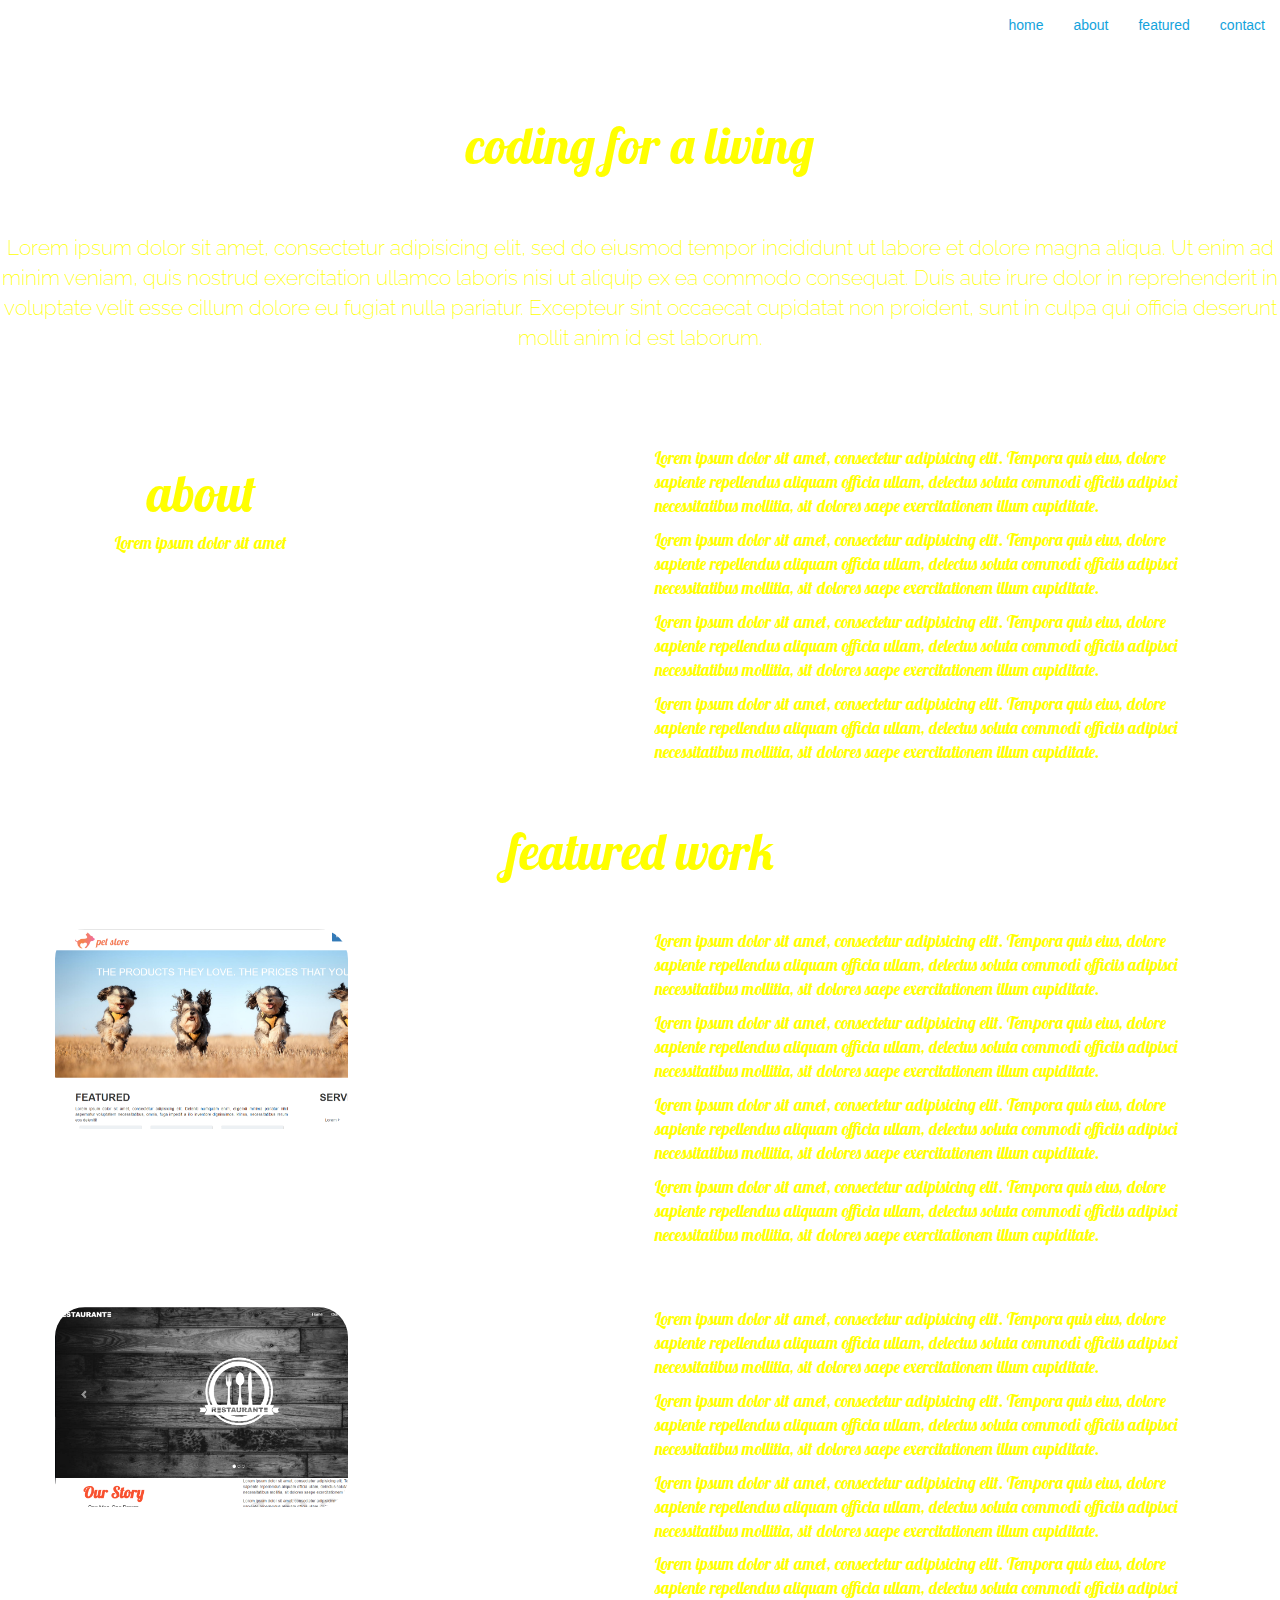
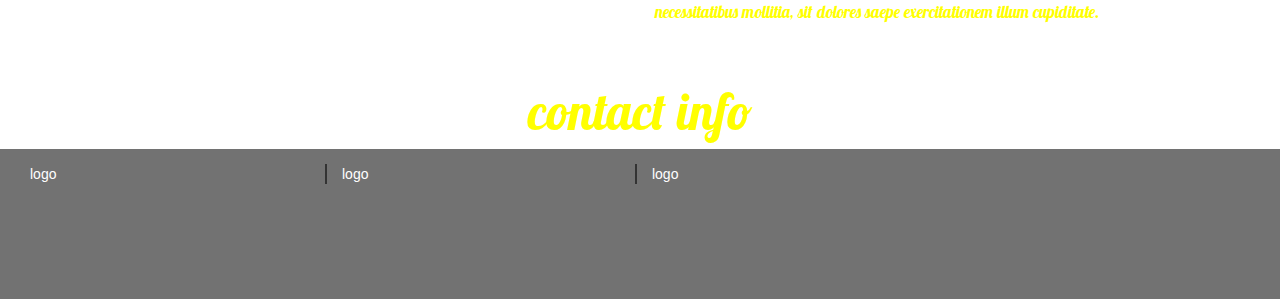
==== index.html @ 561b927e "first commit" ====
<!DOCTYPE html>
<html lang="en">
<head>
  <meta charset="UTF-8">
  <meta name="viewport" content="width=device-width, initial-scale=1.0">
  <meta http-equiv="X-UA-Compatible" content="ie=edge">
  <title>portfolio</title>
  <!-- <link rel="stylesheet" href="css/bootstrap.min.css"> -->
	<link rel="stylesheet" href="https://maxcdn.bootstrapcdn.com/bootstrap/3.3.7/css/bootstrap.min.css">
	<link rel="stylesheet" href="css/font-awesome.min.css">
	<link rel="stylesheet" href="css/styles.css">
</head>
<body>
  <!-- nav begins -->
    <nav class="navbar navbar-default navbar-fixed-top">
      <div class="container-fluid">
        <!-- Brand and toggle get grouped for better mobile display -->
        <div class="navbar-header">
          <button type="button" class="navbar-toggle collapsed" data-toggle="collapse" data-target="#bs-example-navbar-collapse-1" aria-expanded="false">
            <span class="sr-only">Toggle navigation</span>
            <span class="icon-bar"></span>
            <span class="icon-bar"></span>
            <span class="icon-bar"></span>
          </button>
          <a class="navbar-brand" href="#"></a>
        </div>

        <!-- Collect the nav links, forms, and other content for toggling -->
        <div class="collapse navbar-collapse" id="bs-example-navbar-collapse-1">
          <ul class="nav navbar-nav navbar-right">
            <li><a href="#">home</a></li>
            <li><a href="#">about</a></li>
            <li><a href="#">featured</a></li>
            <li><a href="#">contact</a></li>
          </ul>
        </div><!-- /.navbar-collapse -->
      </div><!-- /.container-fluid -->
    </nav>
    <!-- nav ends -->
  <!-- jumbotron -->
     <div class="jumbotron">
      <h1>coding for a living</h1>
      <p>Lorem ipsum dolor sit amet, consectetur adipisicing elit, sed do eiusmod tempor incididunt ut labore et dolore magna aliqua. Ut enim ad minim veniam, quis nostrud exercitation ullamco laboris nisi ut aliquip ex ea commodo consequat. Duis aute irure dolor in reprehenderit in voluptate velit esse cillum dolore eu fugiat nulla pariatur. Excepteur sint occaecat cupidatat non proident, sunt in culpa qui officia deserunt mollit anim id est laborum.</p>
   </div>
  <!-- jumbotron ends -->
  <!-- content about -->
  <div class="container" id="our_story_wrapper">
    <div class="row">
      <div class="col-md-3">
        <h1 class="text-center" id="our_story">about</h1>
        <p class="text-center" id="our_story_subtext">Lorem ipsum dolor sit amet</p>
      </div>
      <div class="col-md-offset-3 col-md-6">
        <!-- <h1 class="text-center" id="year_text">about</h1> -->
        <p>Lorem ipsum dolor sit amet, consectetur adipisicing elit. Tempora quis eius, dolore sapiente repellendus aliquam officia ullam, delectus soluta commodi officiis adipisci necessitatibus mollitia, sit dolores saepe exercitationem illum cupiditate.</p>
        <p>Lorem ipsum dolor sit amet, consectetur adipisicing elit. Tempora quis eius, dolore sapiente repellendus aliquam officia ullam, delectus soluta commodi officiis adipisci necessitatibus mollitia, sit dolores saepe exercitationem illum cupiditate.</p>
        <p>Lorem ipsum dolor sit amet, consectetur adipisicing elit. Tempora quis eius, dolore sapiente repellendus aliquam officia ullam, delectus soluta commodi officiis adipisci necessitatibus mollitia, sit dolores saepe exercitationem illum cupiditate.</p>
        <p>Lorem ipsum dolor sit amet, consectetur adipisicing elit. Tempora quis eius, dolore sapiente repellendus aliquam officia ullam, delectus soluta commodi officiis adipisci necessitatibus mollitia, sit dolores saepe exercitationem illum cupiditate.</p>
      </div>
    </div>
  </div>
  <!-- content about ends -->
  <!-- featured work -->
  <h1 class="featured-h1">featured work</h1>
  <div class="container" id="our_story_wrapper">
    <div class="row">
      <a href="#">
        <div class="col-md-3 featured">
          <!-- <h1 class="text-center" id="our_story"></h1>
          <p class="text-center" id="our_story_subtext"></p> -->
        </div>
      </a>
      <div class="col-md-offset-3 col-md-6">
        <!-- <h1 class="text-center" id="year_text">about</h1> -->
        <p>Lorem ipsum dolor sit amet, consectetur adipisicing elit. Tempora quis eius, dolore sapiente repellendus aliquam officia ullam, delectus soluta commodi officiis adipisci necessitatibus mollitia, sit dolores saepe exercitationem illum cupiditate.</p>
        <p>Lorem ipsum dolor sit amet, consectetur adipisicing elit. Tempora quis eius, dolore sapiente repellendus aliquam officia ullam, delectus soluta commodi officiis adipisci necessitatibus mollitia, sit dolores saepe exercitationem illum cupiditate.</p>
        <p>Lorem ipsum dolor sit amet, consectetur adipisicing elit. Tempora quis eius, dolore sapiente repellendus aliquam officia ullam, delectus soluta commodi officiis adipisci necessitatibus mollitia, sit dolores saepe exercitationem illum cupiditate.</p>
        <p>Lorem ipsum dolor sit amet, consectetur adipisicing elit. Tempora quis eius, dolore sapiente repellendus aliquam officia ullam, delectus soluta commodi officiis adipisci necessitatibus mollitia, sit dolores saepe exercitationem illum cupiditate.</p>
      </div>
    </div>
  </div>
  <div class="container" id="our_story_wrapper">
    <div class="row">
      <a href="#">
        <div class="col-md-3 featured1">
          <!-- <h1 class="text-center" id="our_story"></h1>
          <p class="text-center" id="our_story_subtext"></p> -->
        </div>
      </a>
      <div class="col-md-offset-3 col-md-6">
        <!-- <h1 class="text-center" id="year_text">about</h1> -->
        <p>Lorem ipsum dolor sit amet, consectetur adipisicing elit. Tempora quis eius, dolore sapiente repellendus aliquam officia ullam, delectus soluta commodi officiis adipisci necessitatibus mollitia, sit dolores saepe exercitationem illum cupiditate.</p>
        <p>Lorem ipsum dolor sit amet, consectetur adipisicing elit. Tempora quis eius, dolore sapiente repellendus aliquam officia ullam, delectus soluta commodi officiis adipisci necessitatibus mollitia, sit dolores saepe exercitationem illum cupiditate.</p>
        <p>Lorem ipsum dolor sit amet, consectetur adipisicing elit. Tempora quis eius, dolore sapiente repellendus aliquam officia ullam, delectus soluta commodi officiis adipisci necessitatibus mollitia, sit dolores saepe exercitationem illum cupiditate.</p>
        <p>Lorem ipsum dolor sit amet, consectetur adipisicing elit. Tempora quis eius, dolore sapiente repellendus aliquam officia ullam, delectus soluta commodi officiis adipisci necessitatibus mollitia, sit dolores saepe exercitationem illum cupiditate.</p>
      </div>
    </div>
  </div>
  <!-- featured work ends -->
  <!-- footer -->
  <h1>contact info</h1>
  <footer class="container-fluid">
  	<div class="row">
  		<div class="col-md-9 col-xs-12" id="footer-content">
  			<div class="col-md-4 col-xs-12">
  				logo
  			</div>
  			<div class="col-md-4 col-xs-12 footer-border">
          logo
  			</div>
  			<div class="col-md-4 col-xs-12 footer-border">
          logo
  			</div>
  		</div>
  	</div>
  </footer>
  <!-- footer ends -->
  <!-- javascript	 -->
  <script src="https://ajax.googleapis.com/ajax/libs/jquery/1.11.3/jquery.min.js"></script>
  <script src="https://maxcdn.bootstrapcdn.com/bootstrap/3.3.7/js/bootstrap.min.js"></script>
  <!-- <script src="js/bootstrap.min.js"></script> -->
</body>
</html>
---- css/styles.css ----
@import 'https://fonts.googleapis.com/css?family=Lobster|Raleway';
/*navbar*/
.navbar-default{
  position: absolute;
  background-color: transparent;
  border: none;
  z-index: -2;

}
.navbar-default .navbar-nav>li>a{
  color: rgb(20, 163, 220);
}
/*body*/
body{
  background-image: url('https://hd.unsplash.com/photo-1471523094700-e1ec9d935a90');
  background-size: cover;
  background-attachment: fixed;
}
/*jumbotron*/
.jumbotron{
  /*background-image: url('https://hd.unsplash.com/photo-1457305237443-44c3d5a30b89');
  background-size: contain;*/
  background-color: transparent;
  margin-top: 50px;
}
.jumbotron .h1, .jumbotron h1{
  color: yellow;
  text-align: center;
  font-family: 'Lobster', cursive;
  font-size: 50px;
}
.jumbotron p{
  margin-top: 60px;
  color: yellow;
  text-align: center;
  font-family: 'Raleway', sans-serif;
}
/*content about*/
h1{
  font-family: 'Lobster', cursive;
  font-size: 50px;
  color: yellow;
  text-align: center;
}
p{
  color: yellow;
  font-family: 'Lobster', cursive;
  font-size: larger;
}
.col-md-3{
  background-image: url('https://hd.unsplash.com/photo-1437419764061-2473afe69fc2');
  background-size: cover;
  border-radius: 20px;
  height: 200px;
}
.col-md-offset-3{
  background-image: url('https://hd.unsplash.com/photo-1437419764061-2473afe69fc2');
  background-size: cover;
  border-radius: 20px;
}
#our_story_wrapper{
  margin-bottom: 50px;
}
.featured-h1{margin-bottom: 50px;

  text-align: center;
  font-family: 'Lobster', cursive;

}
.featured{
  background-image: url('../img/pic1.png');
  background-size: cover;
  height: 200px;
  border-radius: 30px;
}
.featured1{
  background-image: url('../img/pic2.png');
  background-size: cover;
  height: 200px;
  border-radius: 30px;
}
footer{
  background-color: rgba( 20, 20, 20, .6);
  min-height: 150px;
  color: #fff;
}

#footer-logo{
  height: 100px;
}
.footer-border{
  border-left: 2px solid #333;
}
address{
  color: #fff;
  padding: 20px 0px;
}
#footer-content{
  margin-top: 15px;
}
i{
  margin-right: 4px;

}
/*contact info*/
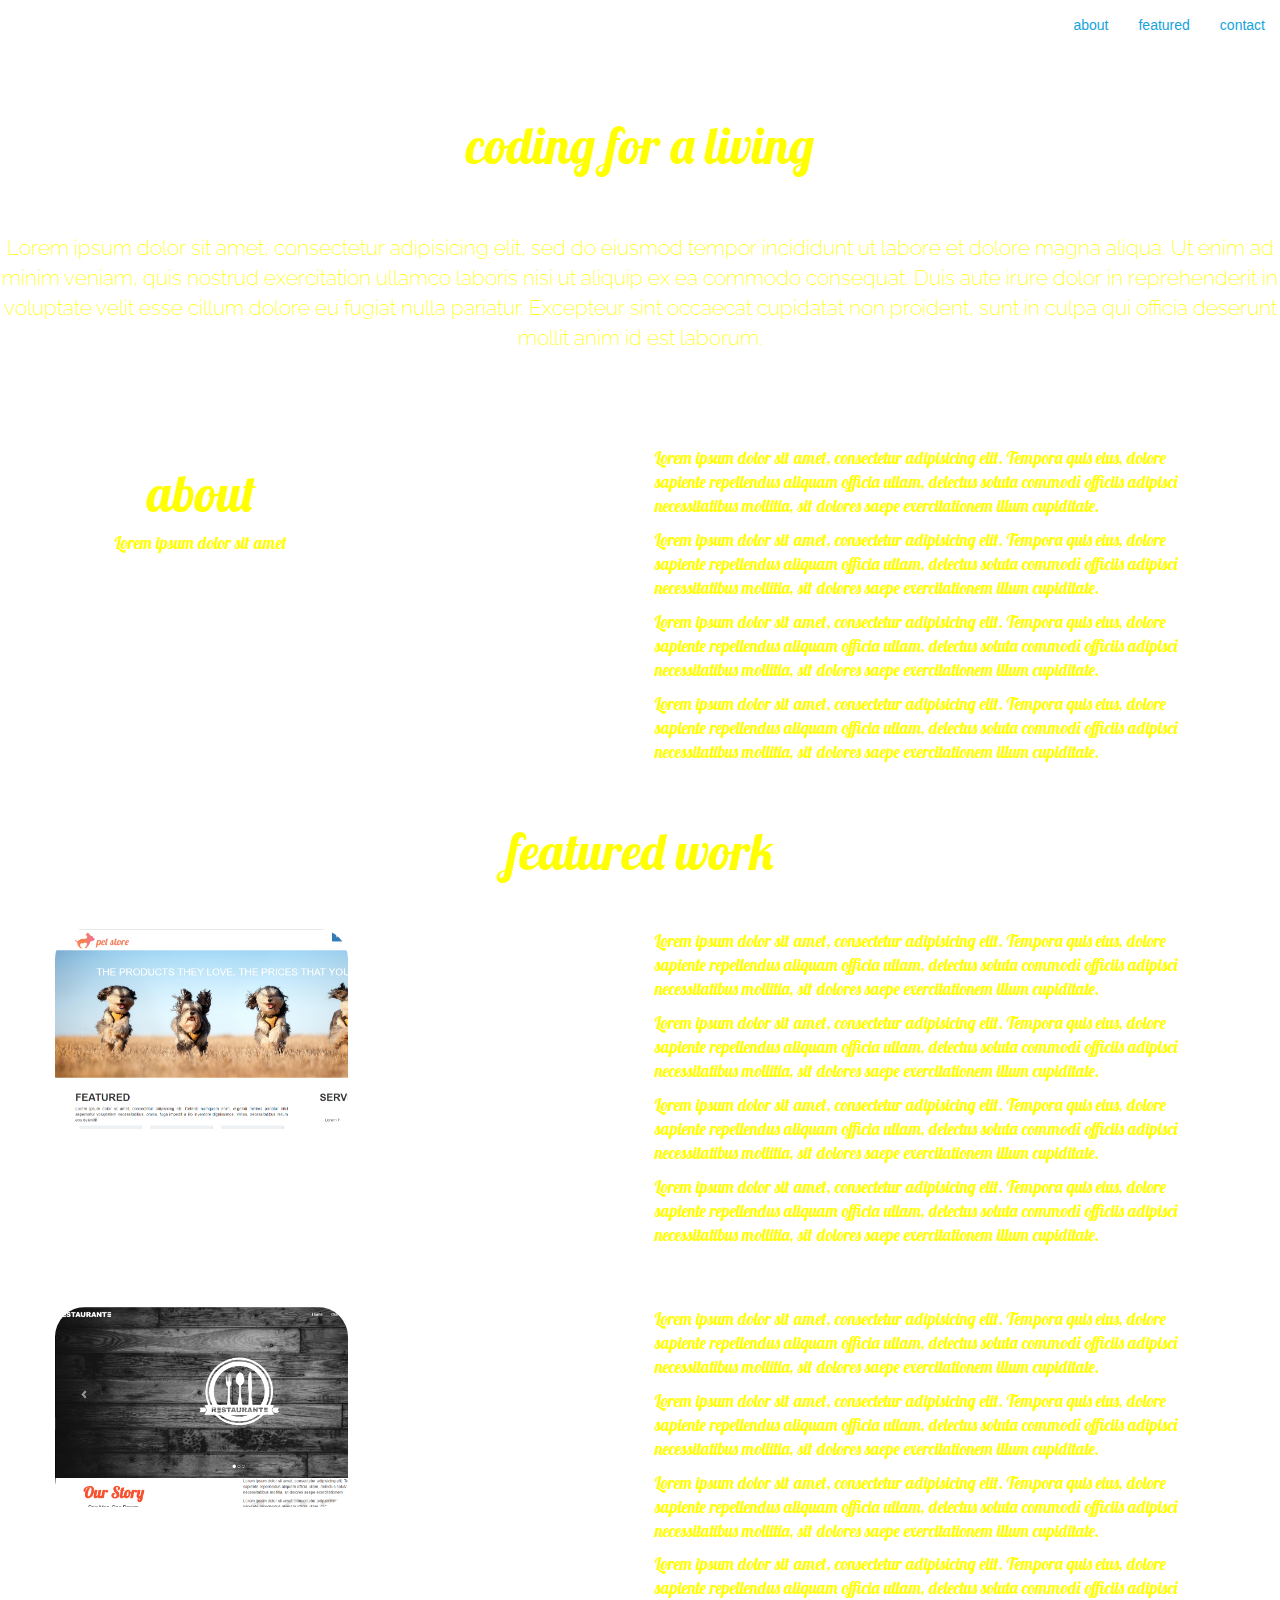
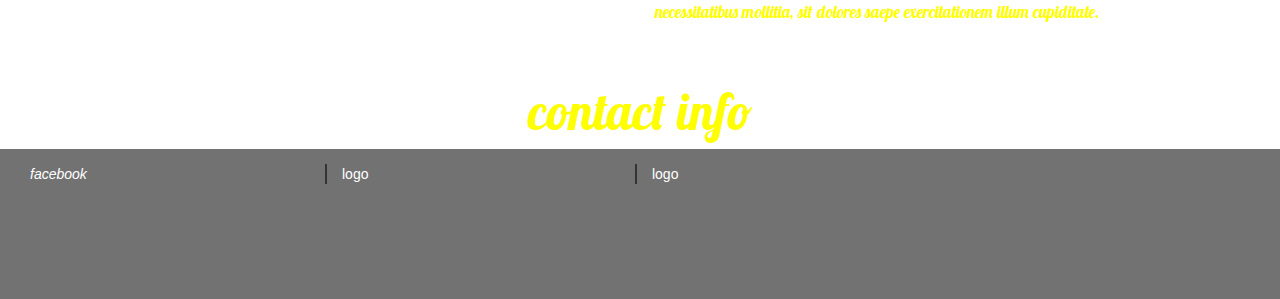
==== commit 9acfa02e: "portfolio" ====
--- a/index.html
+++ b/index.html
@@ -7,7 +7,7 @@
   <title>portfolio</title>
   <!-- <link rel="stylesheet" href="css/bootstrap.min.css"> -->
 	<link rel="stylesheet" href="https://maxcdn.bootstrapcdn.com/bootstrap/3.3.7/css/bootstrap.min.css">
-	<link rel="stylesheet" href="css/font-awesome.min.css">
+  <link rel="stylesheet" href="fonts/font-awesome.min.css">
 	<link rel="stylesheet" href="css/styles.css">
 </head>
 <body>
@@ -28,7 +28,7 @@
         <!-- Collect the nav links, forms, and other content for toggling -->
         <div class="collapse navbar-collapse" id="bs-example-navbar-collapse-1">
           <ul class="nav navbar-nav navbar-right">
-            <li><a href="#">home</a></li>
+            <!-- <li><a href="#">home</a></li> -->
             <li><a href="#">about</a></li>
             <li><a href="#">featured</a></li>
             <li><a href="#">contact</a></li>
@@ -81,7 +81,8 @@
   </div>
   <div class="container" id="our_story_wrapper">
     <div class="row">
-      <a href="#">
+      <a href="
+https://geekwiseb2.github.io/restaurante-blueraven75/">
         <div class="col-md-3 featured1">
           <!-- <h1 class="text-center" id="our_story"></h1>
           <p class="text-center" id="our_story_subtext"></p> -->
@@ -103,7 +104,7 @@
   	<div class="row">
   		<div class="col-md-9 col-xs-12" id="footer-content">
   			<div class="col-md-4 col-xs-12">
-  				logo
+  				<i class="fa fa-facebook" aria-hidden="true">facebook</i>
   			</div>
   			<div class="col-md-4 col-xs-12 footer-border">
           logo
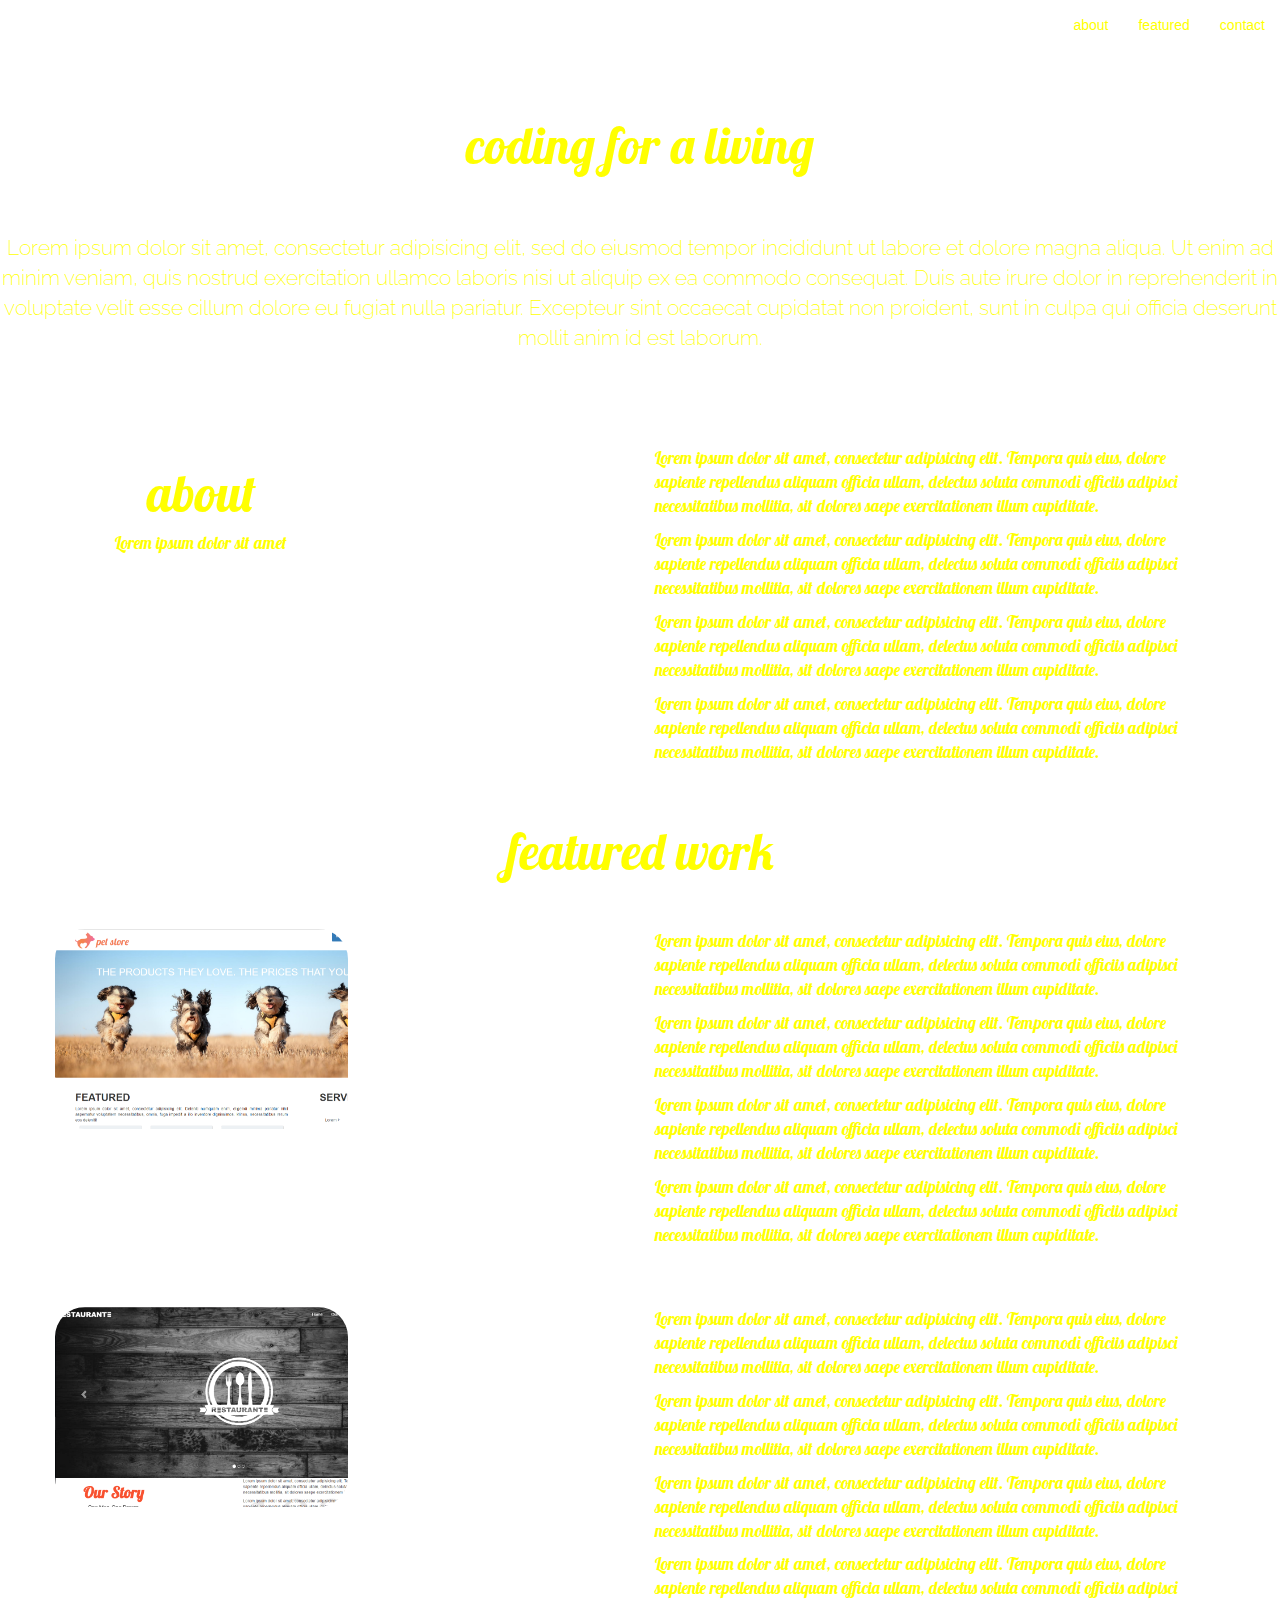
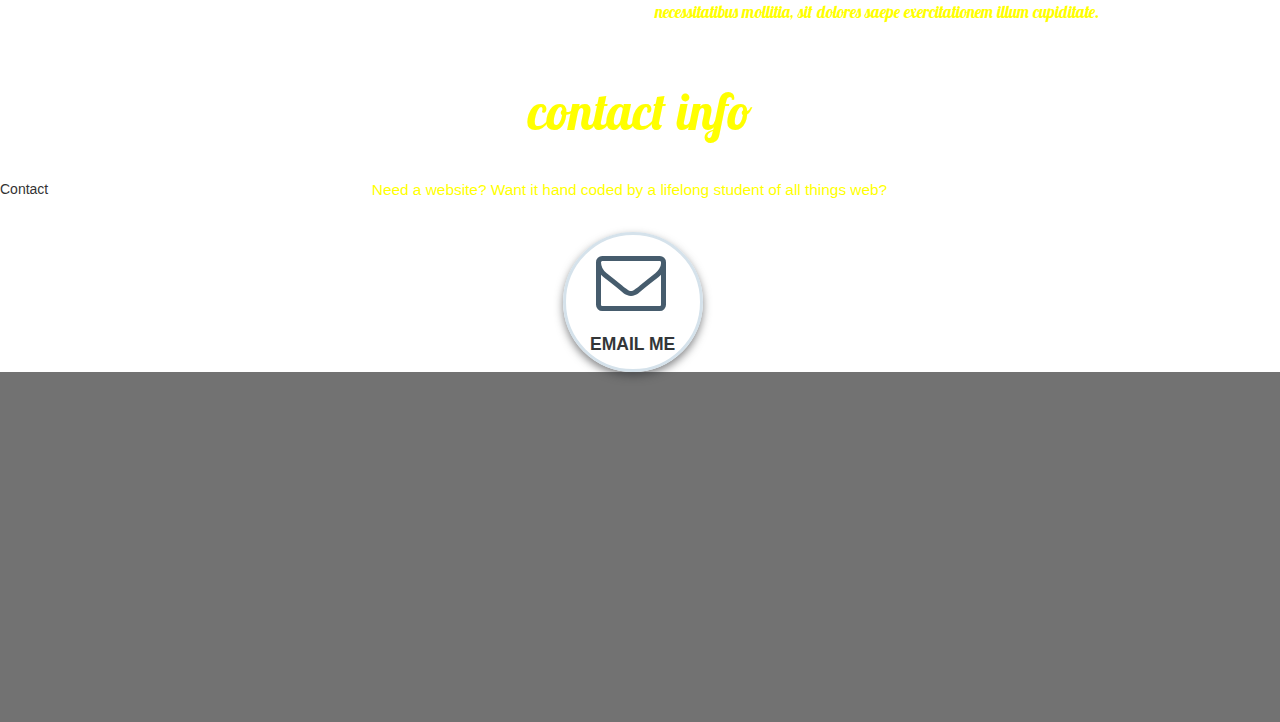
==== commit f25c9a49: "smooth scroll" ====
--- a/index.html
+++ b/index.html
@@ -7,8 +7,35 @@
   <title>portfolio</title>
   <!-- <link rel="stylesheet" href="css/bootstrap.min.css"> -->
 	<link rel="stylesheet" href="https://maxcdn.bootstrapcdn.com/bootstrap/3.3.7/css/bootstrap.min.css">
-  <link rel="stylesheet" href="fonts/font-awesome.min.css">
+  <link rel="stylesheet" href="https://maxcdn.bootstrapcdn.com/font-awesome/4.6.3/css/font-awesome.min.css">
 	<link rel="stylesheet" href="css/styles.css">
+  <script src="https://ajax.googleapis.com/ajax/libs/jquery/1.12.4/jquery.min.js"></script>
+<script>
+$(document).ready(function(){
+  // Add smooth scrolling to all links
+  $("a").on('click', function(event) {
+
+    // Make sure this.hash has a value before overriding default behavior
+    if (this.hash !== "") {
+      // Prevent default anchor click behavior
+      event.preventDefault();
+
+      // Store hash
+      var hash = this.hash;
+
+      // Using jQuery's animate() method to add smooth page scroll
+      // The optional number (800) specifies the number of milliseconds it takes to scroll to the specified area
+      $('html, body').animate({
+        scrollTop: $(hash).offset().top
+      }, 800, function(){
+
+        // Add hash (#) to URL when done scrolling (default click behavior)
+        window.location.hash = hash;
+      });
+    } // End if
+  });
+});
+</script>
 </head>
 <body>
   <!-- nav begins -->
@@ -29,9 +56,9 @@
         <div class="collapse navbar-collapse" id="bs-example-navbar-collapse-1">
           <ul class="nav navbar-nav navbar-right">
             <!-- <li><a href="#">home</a></li> -->
-            <li><a href="#">about</a></li>
-            <li><a href="#">featured</a></li>
-            <li><a href="#">contact</a></li>
+            <li><a href="#about">about</a></li>
+            <li><a href="#featured">featured</a></li>
+            <li><a href="#contact">contact</a></li>
           </ul>
         </div><!-- /.navbar-collapse -->
       </div><!-- /.container-fluid -->
@@ -47,7 +74,7 @@
   <div class="container" id="our_story_wrapper">
     <div class="row">
       <div class="col-md-3">
-        <h1 class="text-center" id="our_story">about</h1>
+        <h1 class="text-center" id="about" id="our_story">about</h1>
         <p class="text-center" id="our_story_subtext">Lorem ipsum dolor sit amet</p>
       </div>
       <div class="col-md-offset-3 col-md-6">
@@ -61,7 +88,7 @@
   </div>
   <!-- content about ends -->
   <!-- featured work -->
-  <h1 class="featured-h1">featured work</h1>
+  <h1 class="featured-h1" id="featured">featured work</h1>
   <div class="container" id="our_story_wrapper">
     <div class="row">
       <a href="#">
@@ -99,26 +126,71 @@
   </div>
   <!-- featured work ends -->
   <!-- footer -->
-  <h1>contact info</h1>
-  <footer class="container-fluid">
-  	<div class="row">
-  		<div class="col-md-9 col-xs-12" id="footer-content">
-  			<div class="col-md-4 col-xs-12">
-  				<i class="fa fa-facebook" aria-hidden="true">facebook</i>
-  			</div>
-  			<div class="col-md-4 col-xs-12 footer-border">
-          logo
-  			</div>
-  			<div class="col-md-4 col-xs-12 footer-border">
-          logo
-  			</div>
-  		</div>
-  	</div>
+  <h1 id="contact">contact info</h1>
+  <div class="contact">
+
+        <div class="section-name">
+            Contact
+        </div>
+        <div class="contact-container">
+            <div class="contact-overlay">
+              <div class="contact-modal">
+
+                <form method="post" action="contactengine.php">
+                  <div class="close-btn"><i class="fa fa-times fa-lg" aria-hidden="true"></i></div>
+                  <div id="top-line">
+                    <input type="text" name="Name" id="Name" placeholder="Name"/>
+
+                    <input type="text" name="Email" id="Email" placeholder="Email"/>
+                  </div>
+                  <div id="bottom-line">
+                    <textarea name="Message" rows="10" cols="20" id="Message" placeholder="Message"></textarea>
+                  </div>
+                  <input type="submit" name="submit" value="Send" class="submit-button" />
+                </form>
+              </div>
+            </div>
+
+            <div class="contact-intro">
+                Need a website? Want it hand coded by a lifelong student of all things web?
+            </div>
+            <div class="email-container">
+              <i class="fa fa-envelope-o fa-5x" aria-hidden="true"></i>
+              <div class="email-me">Email Me </div>
+            </div>
+        </div>
+    </div>
+
+  <footer>
+    <!-- Button trigger modal -->
+      <!-- <button type="button" class="btn btn-primary btn-lg" data-toggle="modal" data-target="#myModal">
+        contact
+      </button> -->
+
+      <!-- Modal -->
+      <!-- <div class="modal fade" id="myModal" tabindex="-1" role="dialog" aria-labelledby="myModalLabel">
+        <div class="modal-dialog" role="document">
+          <div class="modal-content">
+            <div class="modal-header">
+              <button type="button" class="close" data-dismiss="modal" aria-label="Close"><span aria-hidden="true">&times;</span></button>
+              <h4 class="modal-title" id="myModalLabel">Modal title</h4>
+            </div>
+            <div class="modal-body">
+              ...
+            </div>
+            <div class="modal-footer">
+              <button type="button" class="btn btn-default" data-dismiss="modal">Close</button>
+              <button type="button" class="btn btn-primary">Save changes</button>
+            </div>
+          </div>
+        </div>
+      </div> -->
   </footer>
   <!-- footer ends -->
   <!-- javascript	 -->
   <script src="https://ajax.googleapis.com/ajax/libs/jquery/1.11.3/jquery.min.js"></script>
   <script src="https://maxcdn.bootstrapcdn.com/bootstrap/3.3.7/js/bootstrap.min.js"></script>
+   <script src="https://code.jquery.com/jquery-3.0.0.min.js" integrity="sha256-JmvOoLtYsmqlsWxa7mDSLMwa6dZ9rrIdtrrVYRnDRH0=" crossorigin="anonymous"></script>
   <!-- <script src="js/bootstrap.min.js"></script> -->
 </body>
 </html>
--- a/css/styles.css
+++ b/css/styles.css
@@ -1,4 +1,6 @@
 @import 'https://fonts.googleapis.com/css?family=Lobster|Raleway';
+
+
 /*navbar*/
 .navbar-default{
   position: absolute;
@@ -8,8 +10,10 @@
 
 }
 .navbar-default .navbar-nav>li>a{
-  color: rgb(20, 163, 220);
-}
+  /*color: rgb(20, 163, 220);*/
+  color: yellow;
+}
+
 /*body*/
 body{
   background-image: url('https://hd.unsplash.com/photo-1471523094700-e1ec9d935a90');
@@ -81,7 +85,7 @@
 }
 footer{
   background-color: rgba( 20, 20, 20, .6);
-  min-height: 150px;
+  min-height: 350px;
   color: #fff;
 }
 
@@ -91,10 +95,10 @@
 .footer-border{
   border-left: 2px solid #333;
 }
-address{
+/*address{
   color: #fff;
   padding: 20px 0px;
-}
+}*/
 #footer-content{
   margin-top: 15px;
 }
@@ -103,3 +107,177 @@
 
 }
 /*contact info*/
+.btn-group-lg>.btn, .btn-lg{
+  margin-left: 600px;
+}
+.modal{
+  position: fixed;
+  right: 0;
+  top: none !importante;
+  bottom: 0;
+  left: 0;
+  z-index: 1050;
+  display: none;
+  overflow: hidden;
+  /*-webkit-overflow-scrolling: touch;*/
+  outline: 0;
+}
+.modal-content{
+  margin-top: 118px;
+}
+.contact {
+  display: flex;
+  padding-top: 30px;
+ }
+
+.contact-container {
+  position: relative;
+  display: flex;
+  flex-grow: 1;
+  flex-direction: column;
+  align-items: center;
+  align-content: center;
+ }
+
+.contact-intro {
+  color: yellow;
+  font-size: 1.1em;
+  margin-right: 4.5em;
+  margin-bottom: 2em;
+ }
+
+.email-container {
+  display: flex;
+  flex-grow: 1;
+  flex-direction: column;
+  align-items: center;
+  justify-content: center;
+  margin-right: 4.5em;
+  padding: 1em;
+  background-color: rgba(255, 255, 255, 0.66);
+  border-radius: 100%;
+  width: 10em;
+  height: 10em;
+  border: 3px solid #D5E2EB;
+  box-shadow: 0px 4px 8px rgba(51, 54, 56, 0.6);
+  transition: all 100ms ease-in-out;
+  cursor: pointer;
+ }
+.email-container:hover {
+  background-color: rgba(70, 92, 109, 0.9);
+  border: 3px solid #978369;
+  box-shadow: 0px 2px 4px rgba(51, 54, 56, 0.6);
+ }
+.email-container:hover .fa-envelope-o {
+  color: #D5E2EB;
+ }
+.email-container:hover .email-me {
+  color: #D5E2EB;
+  background-color: rgba(105, 90, 68, 0.4);
+  /*border: 1px solid #978369;*/
+ }
+.fa-envelope-o {
+  color: #465C6D;
+  margin-bottom: 0.2em;
+}
+
+.email-me {
+  font-size: 1.2em;
+  font-weight: bold;
+  padding: 0.1em;
+  /*border: 1px solid #D5E2EB;*/
+  font-size: 1.25em;
+  font-weight: bold;
+  color: #333638;
+  text-transform: uppercase;
+/*letter-spacing: 0.1em;*/
+}
+
+.contact-overlay {
+  position: absolute;
+  top: 0;
+  bottom: 0;
+  left: 0;
+  right: 0;
+  opacity: 0;
+  background-color: #F4F9FC;
+  display: flex;
+  flex-direction: column;
+  justify-content: center;
+  align-items: center;
+  z-index: 1;
+  transition: all 300ms ease-in-out;
+  pointer-events: none;
+  margin-bottom: -10px;
+ }
+  .contact-overlay.is-open {
+    opacity: 1;
+    pointer-events: auto;
+   }
+.contact-overlay.is-open .contact-modal {
+  transform: translate(0px, 0px);
+ }
+.contact-modal {
+  transition: all 300ms ease-in-out;
+  transform: translate(0px, 150px);
+  display: flex;
+  width: 100%;
+  margin-right: 5em;
+  position: relative;
+ }
+  .contact-modal form {
+    display: flex;
+    flex-direction: column;
+    align-items: center;
+    margin: 0 10em;
+    width: 100%;
+    background-color: #F4F9FC;
+   }
+.contact-modal form .close-btn {
+  position: absolute;
+  top: -1.3em;
+  right: 8.75em;
+  color: #333638;
+  transition: all 200ms cubic-bezier(0.68, -0.55, 0.27, 1.55);
+  cursor: pointer;
+ }
+  .contact-modal form .close-btn:hover {
+    transform: scale(1.2);
+   }
+.contact-modal form #top-line {
+  display: flex;
+  width: 100%;
+  margin-bottom: 0.5em;
+  justify-content: space-between;
+ }
+.contact-modal form input[type="text"] {
+  color: black;
+  padding: 0.5em;
+  width: 50%;
+ }
+  .contact-modal form input[type="text"][id="Name"] {
+    margin-right: 0.5em;
+   }
+.contact-modal form input[type="submit"] {
+  width: 50%;
+  margin: 0 auto;
+ }
+.contact-modal form #bottom-line {
+  width: 100%;
+  display: flex;
+  justify-content: center;
+ }
+  .contact-modal form #bottom-line textarea {
+    width: 100%;
+    padding: 0.5em;
+    margin-bottom: 0.5em;
+   }
+/*media*/
+@media screen and (max-width: 768px) {
+  .jumbotron {
+    margin-top: 170px;
+  }
+  .btn-group-lg>.btn, .btn-lg{
+    margin-left: 50px;
+  }
+}
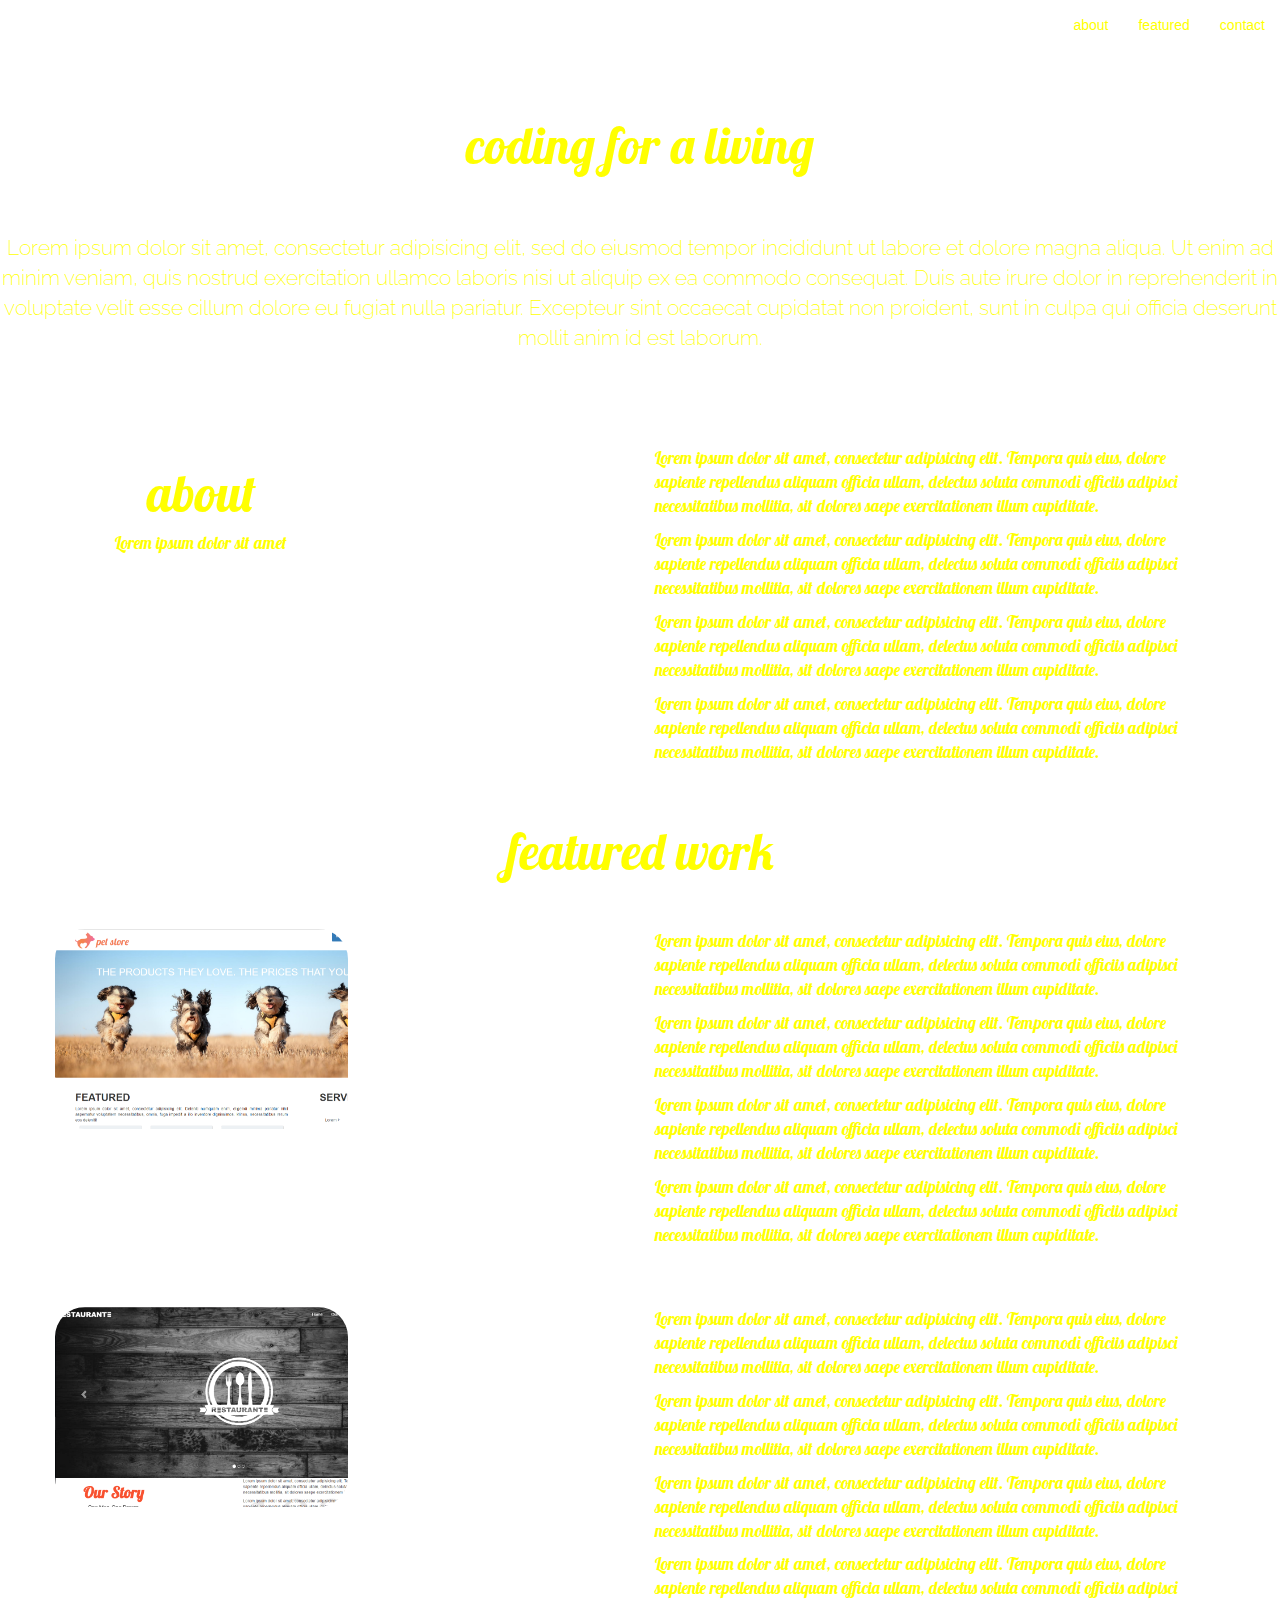
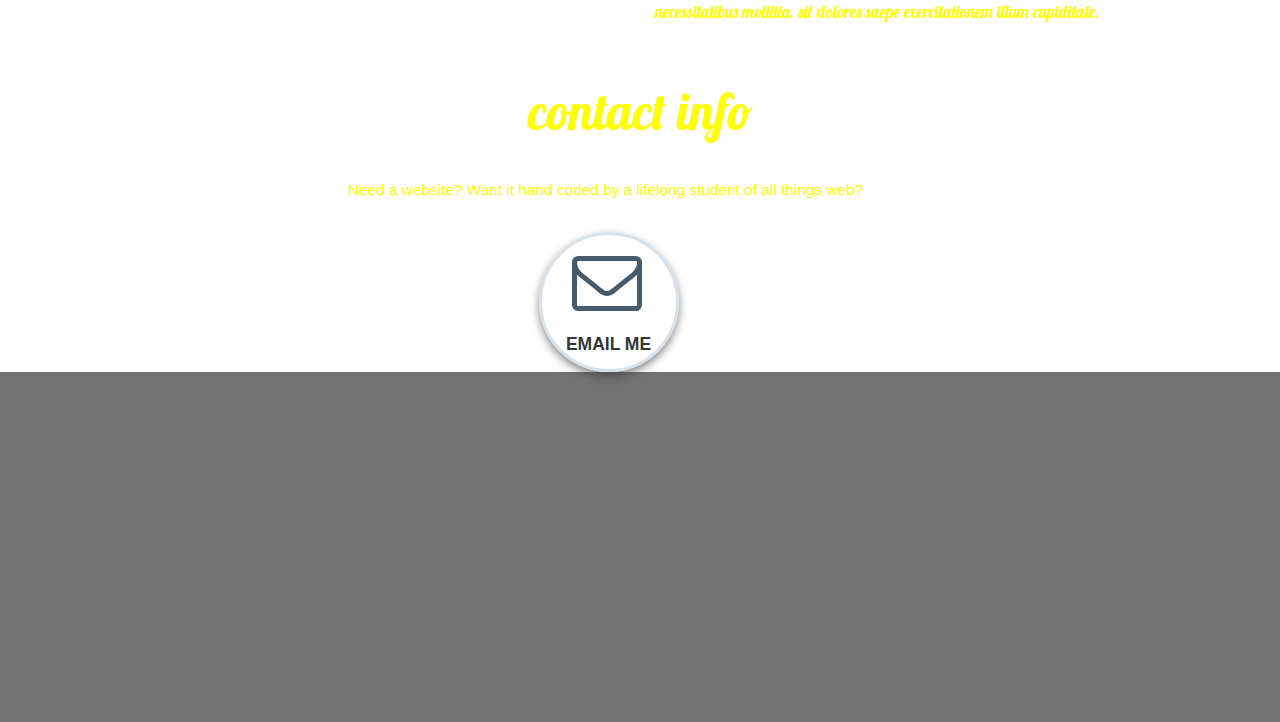
==== commit fe479372: "new commit" ====
--- a/index.html
+++ b/index.html
@@ -129,9 +129,6 @@
   <h1 id="contact">contact info</h1>
   <div class="contact">
 
-        <div class="section-name">
-            Contact
-        </div>
         <div class="contact-container">
             <div class="contact-overlay">
               <div class="contact-modal">
@@ -188,6 +185,7 @@
   </footer>
   <!-- footer ends -->
   <!-- javascript	 -->
+  <script src="./js/script.js"></script>
   <script src="https://ajax.googleapis.com/ajax/libs/jquery/1.11.3/jquery.min.js"></script>
   <script src="https://maxcdn.bootstrapcdn.com/bootstrap/3.3.7/js/bootstrap.min.js"></script>
    <script src="https://code.jquery.com/jquery-3.0.0.min.js" integrity="sha256-JmvOoLtYsmqlsWxa7mDSLMwa6dZ9rrIdtrrVYRnDRH0=" crossorigin="anonymous"></script>
